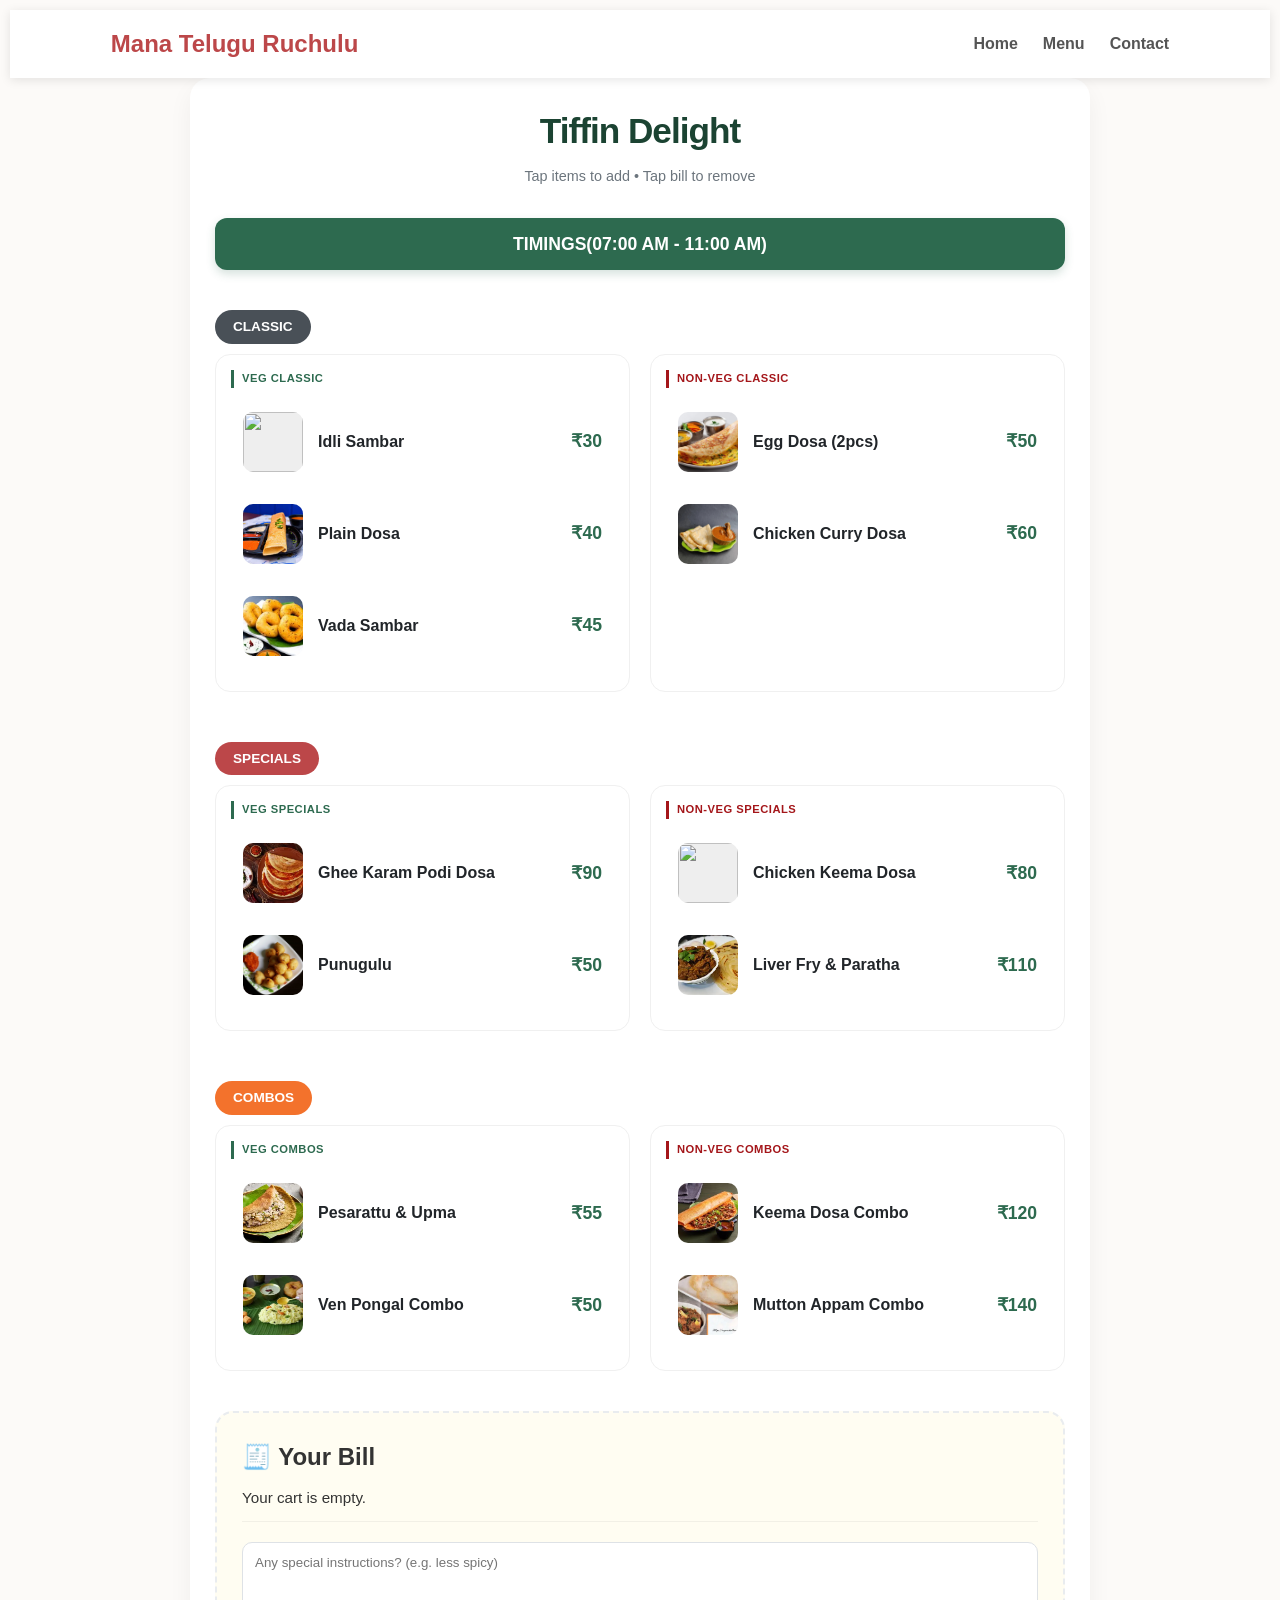
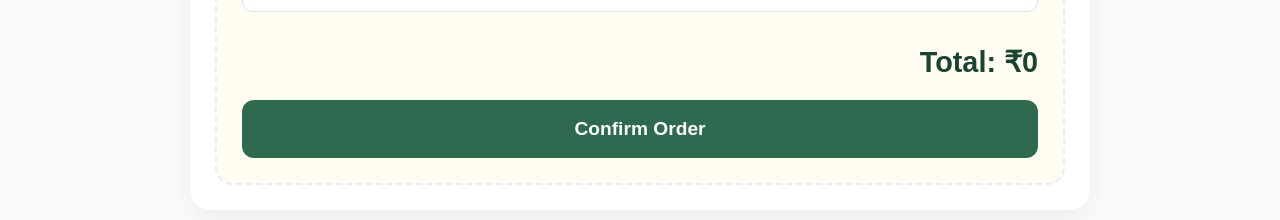
==== menu.html @ 19c9bdcf "Add files via upload" ====
<!DOCTYPE html>
<html lang="en">
<head>
    <meta charset="UTF-8">
    <meta name="viewport" content="width=device-width, initial-scale=1.0">
    <title>Tiffin Delight | Official Menu</title>
    <link rel="stylesheet" href="menu.css">
    <link rel="stylesheet" href="style.css">
</head>
<body>
    <body>
    <nav>
        <div class="logo">Mana Telugu Ruchulu</div>
        <ul>
            <li><a href="index.html">Home</a></li>
            <li><a href="menu.html">Menu</a></li>
            <li><a href="contact.html">Contact</a></li>
        </ul>
    </nav>

<div id="main-content">
    <div class="menu-container">
        <header>
            <h1>Tiffin Delight</h1>
            <p class="tagline"> Tap items to add • Tap bill to remove </p>
        </header>

        <div class="time-header"> TIMINGS(07:00 AM - 11:00 AM)</div>

        <section class="meal-block">
            <div class="category-header">Classic</div>
            <div class="grid-wrapper">
                <div class="column">
                    <span class="section-tag veg-tag">Veg Classic</span>
                    <div class="food-item" onclick="addToCart('Idli Sambar', 30)">
                        <img src="idli.jpeg" class="mini-photo">
                        <div class="item-details"><strong>Idli Sambar</strong></div>
                        <div class="price-tag">₹30</div>
                    </div>
                    <div class="food-item" onclick="addToCart('Plain Dosa', 40)">
                        <img src="plaindosha.jpeg" class="mini-photo">
                        <div class="item-details"><strong>Plain Dosa</strong></div>
                        <div class="price-tag">₹40</div>
                    </div>
                    <div class="food-item" onclick="addToCart('Vada Sambar', 45)">
                        <img src="vada.jpeg" class="mini-photo">
                        <div class="item-details"><strong>Vada Sambar</strong></div>
                        <div class="price-tag">₹45</div>
                    </div>
                </div>
                <div class="column">
                    <span class="section-tag nonveg-tag">Non-Veg Classic</span>
                    <div class="food-item" onclick="addToCart('Egg Dosa (2pcs)', 50)">
                        <img src="egg dosha.jpeg" class="mini-photo">
                        <div class="item-details"><strong>Egg Dosa (2pcs)</strong></div>
                        <div class="price-tag">₹50</div>
                    </div>
                    <div class="food-item" onclick="addToCart('Chicken Curry Dosa', 60)">
                        <img src="chickencurry dosa.jpeg" class="mini-photo">
                        <div class="item-details"><strong>Chicken Curry Dosa</strong></div>
                        <div class="price-tag">₹60</div>
                    </div>
                </div>
            </div>
        </section>

        <section class="meal-block">
            <div class="category-header" style="background: #bc4749;">Specials</div>
            <div class="grid-wrapper">
                <div class="column">
                    <span class="section-tag veg-tag">Veg Specials</span>
                    <div class="food-item" onclick="addToCart('Ghee Karam Podi Dosa', 90)">
                        <img src="gheekaramdosa.webp" class="mini-photo">
                        <div class="item-details"><strong>Ghee Karam Podi Dosa</strong></div>
                        <div class="price-tag">₹90</div>
                    </div>
                    <div class="food-item" onclick="addToCart('Punugulu', 50)">
                        <img src="punugulu.jpeg" class="mini-photo">
                        <div class="item-details"><strong>Punugulu</strong></div>
                        <div class="price-tag">₹50</div>
                    </div>
                </div>
                <div class="column">
                    <span class="section-tag nonveg-tag">Non-Veg Specials</span>
                    <div class="food-item" onclick="addToCart('Chicken Keema Dosa', 80)">
                        <img src="kheemadosa.jpeg" class="mini-photo">
                        <div class="item-details"><strong>Chicken Keema Dosa</strong></div>
                        <div class="price-tag">₹80</div>
                    </div>
                    <div class="food-item" onclick="addToCart('Liver Fry & Paratha', 110)">
                        <img src="liverfry.webp" class="mini-photo">
                        <div class="item-details"><strong>Liver Fry & Paratha</strong></div>
                        <div class="price-tag">₹110</div>
                    </div>
                </div>
            </div>
        </section>

        <section class="meal-block">
            <div class="category-header" style="background: #f3722c;">Combos</div>
            <div class="grid-wrapper">
                <div class="column">
                    <span class="section-tag veg-tag">Veg Combos</span>
                    <div class="food-item" onclick="addToCart('Pesarattu & Upma', 55)">
                        <img src="upmapesarettu.webp" class="mini-photo">
                        <div class="item-details"><strong>Pesarattu & Upma</strong></div>
                        <div class="price-tag">₹55</div>
                    </div>
                    <div class="food-item" onclick="addToCart('Ven Pongal Combo', 50)">
                        <img src="pongal.webp" class="mini-photo">
                        <div class="item-details"><strong>Ven Pongal Combo</strong></div>
                        <div class="price-tag">₹50</div>
                    </div>
                </div>
                <div class="column">
                    <span class="section-tag nonveg-tag">Non-Veg Combos</span>
                    <div class="food-item" onclick="addToCart('Keema Dosa Combo', 120)">
                        <img src="kdosa.jpg" class="mini-photo">
                        <div class="item-details"><strong>Keema Dosa Combo</strong></div>
                        <div class="price-tag">₹120</div>
                    </div>
                    <div class="food-item" onclick="addToCart('Mutton Appam Combo', 140)">
                        <img src="muttonappam.webp" class="mini-photo">
                        <div class="item-details"><strong>Mutton Appam Combo</strong></div>
                        <div class="price-tag">₹140</div>
                    </div>
                </div>
            </div>
        </section>

        <div class="final-bill-section">
            <h2>🧾 Your Bill</h2>
            <div id="billItemsList"><p>Your cart is empty.</p></div>
            
            <textarea id="specialNotes" placeholder="Any special instructions? (e.g. less spicy)"></textarea>

            <div class="bill-total">Total: <span id="totalAmountDisplay">₹0</span></div>
            <button onclick="placeOrder()" class="order-btn">Confirm Order</button>
        </div>
    </div>
</div>

<div id="success-screen" style="display:none;">
    <div class="success-card">
        <h1>✅</h1>
        <h2>Order Received!</h2>
        <button onclick="location.reload()" class="order-btn" style="width: auto; padding: 10px 40px;">Order Again</button>
    </div>
</div>

<script>
    let cart = {};

    function addToCart(name, price) {
        if (!cart[name]) {
            cart[name] = { price: price, qty: 1 };
        } else {
            cart[name].qty++;
        }
        updateBill();
    }

    function removeFromCart(name) {
        if (cart[name].qty > 1) {
            cart[name].qty--;
        } else {
            delete cart[name];
        }
        updateBill();
    }

    function updateBill() {
        const list = document.getElementById('billItemsList');
        const totalDisp = document.getElementById('totalAmountDisplay');
        let total = 0;
        list.innerHTML = "";
        for (let item in cart) {
            let cost = cart[item].qty * cart[item].price;
            total += cost;
            list.innerHTML += `<p onclick="removeFromCart('${item}')">
                <span><b>${item}</b> x ${cart[item].qty}</span>
                <span>₹${cost}</span>
            </p>`;
        }
        if (total === 0) list.innerHTML = "<p>Your cart is empty.</p>";
        totalDisp.innerText = "₹" + total;
    }

    function placeOrder() {
        if (Object.keys(cart).length === 0) {
            alert("Please select some food first!");
            return;
        }
        document.getElementById('main-content').style.display = 'none';
        document.getElementById('success-screen').style.display = 'flex';
    }
</script>
</body>
</html>
---- menu.css ----
body {
    font-family: 'Segoe UI', Roboto, Helvetica, Arial, sans-serif;
    margin: 0;
    padding: 10px;
    background-color: #f4f7f6; /* Soft light grey/green tint */
    color: #333;
}

.menu-container {
    max-width: 900px;
    margin: 0 auto;
    background: #ffffff;
    padding: 25px;
    border-radius: 20px;
    box-shadow: 0 10px 25px rgba(0,0,0,0.05);
}

header {
    text-align: center;
    margin-bottom: 30px;
}

h1 {
    color: #1b4332;
    margin: 0;
    font-size: 2.2rem;
    letter-spacing: -1px;
}

.tagline {
    color: #6c757d;
    font-size: 0.9rem;
    margin-top: 5px;
}

.time-header {
    background: #2d6a4f;
    color: white;
    padding: 12px;
    text-align: center;
    font-weight: bold;
    font-size: 1.1rem;
    border-radius: 12px;
    margin: 20px 0;
    box-shadow: 0 4px 10px rgba(45, 106, 79, 0.2);
}

.category-header {
    background: #495057; /* Grey for Classics */
    color: white;
    padding: 6px 18px;
    font-size: 0.85rem;
    font-weight: 600;
    border-radius: 50px;
    margin: 20px 0 10px 0;
    display: inline-block;
    text-transform: uppercase;
}


.grid-wrapper {
    display: grid;
    grid-template-columns: 1fr 1fr;
    gap: 20px;
    margin-bottom: 30px;
}


@media (max-width: 700px) {
    .grid-wrapper {
        grid-template-columns: 1fr;
    }
}

.column {
    background: #ffffff;
    border: 1px solid #f0f0f0;
    padding: 15px;
    border-radius: 15px;
    transition: border 0.3s ease;
}

.column:hover {
    border-color: #d8e2dc;
}


.section-tag {
    font-size: 0.7rem;
    font-weight: 800;
    text-transform: uppercase;
    display: block;
    margin-bottom: 12px;
    letter-spacing: 0.5px;
}

.veg-tag { color: #2d6a4f; border-left: 3px solid #2d6a4f; padding-left: 8px; }
.nonveg-tag { color: #a4161a; border-left: 3px solid #a4161a; padding-left: 8px; }

.food-item {
    display: flex;
    align-items: center;
    padding: 12px;
    margin-bottom: 8px;
    cursor: pointer;
    border-radius: 12px;
    transition: all 0.2s ease-in-out;
}

.food-item:hover {
    background: #f8fdfa;
    transform: translateX(5px);
}

.mini-photo {
    width: 60px;
    height: 60px;
    border-radius: 10px;
    object-fit: cover;
    margin-right: 15px;
    background: #eee; 
}

.item-details {
    flex: 1;
}

.item-details strong {
    font-size: 1rem;
    display: block;
    color: #212529;
}

.price-tag {
    font-weight: 700;
    color: #2d6a4f;
    font-size: 1.1rem;
}


.final-bill-section {
    background: #fffdf2; 
    border: 2px dashed #e9ecef;
    padding: 25px;
    border-radius: 18px;
    margin-top: 40px;
}

#billItemsList p {
    display: flex;
    justify-content: space-between;
    padding: 10px 0;
    border-bottom: 1px solid rgba(0,0,0,0.05);
    margin: 0;
    cursor: pointer;
    font-size: 0.95rem;
}

#billItemsList p:hover {
    color: #d90429;
    text-decoration: line-through;
}

#specialNotes {
    width: 100%;
    height: 70px;
    margin-top: 20px;
    padding: 12px;
    border: 1px solid #dee2e6;
    border-radius: 10px;
    box-sizing: border-box;
    font-family: inherit;
    resize: none;
    background: #fff;
}

.bill-total {
    text-align: right;
    font-size: 1.8rem;
    font-weight: 800;
    margin-top: 20px;
    color: #1b4332;
}

.order-btn {
    width: 100%;
    padding: 18px;
    background: #2d6a4f;
    color: white;
    border: none;
    border-radius: 12px;
    font-weight: bold;
    cursor: pointer;
    font-size: 1.2rem;
    margin-top: 15px;
    transition: background 0.3s ease;
}

.order-btn:hover {
    background: #1b4332;
}


#success-screen {
    position: fixed;
    top: 0;
    left: 0;
    width: 100%;
    height: 100%;
    background: rgba(255,255,255,0.98);
    display: none; 
    flex-direction: column;
    align-items: center;
    justify-content: center;
    text-align: center;
    z-index: 1000;
}

.success-card h1 { font-size: 5rem; margin-bottom: 10px; }
---- style.css ----
* {
    margin: 0;
    padding: 0;
    box-sizing: border-box;
}

body {
    font-family: 'Segoe UI', Tahoma, Geneva, Verdana, sans-serif;
    line-height: 1.6;
    background-color: #fcfaf8;
    color: #333;
}


nav {
    display: flex;
    justify-content: space-between;
    align-items: center;
    padding: 15px 8%; /* Balanced padding */
    background: #ffffff;
    box-shadow: 0 2px 10px rgba(0,0,0,0.1);
    width: 100%;
    position: relative; 
    z-index: 9999; /* Ensures it stays above menu items */
}

.logo {
    font-size: 1.5rem;
    font-weight: bold;
    color: #bc4749;
}

nav ul {
    display: flex;
    list-style: none;
    margin: 0;
    padding: 0;
}

nav ul li {
    margin-left: 25px;
}

nav ul li a {
    text-decoration: none;
    color: #555;
    font-weight: 600;
    transition: color 0.3s;
}

nav ul li a:hover {
    color: #2d6a4f;
}


.hero {
    height: 60vh;
    /* Use a fallback color if the image doesn't load */
    background: linear-gradient(rgba(0,0,0,0.5), rgba(0,0,0,0.5)), 
                url('image.1.jpg') #333;
    background-size: cover;
    background-position: center;
    color: white;
    display: flex;
    flex-direction: column;
    justify-content: center;
    align-items: center;
    text-align: center;
    padding: 0 20px;
}

.hero h1 {
    font-size: 3rem;
    margin-bottom: 10px;
}

.btn {
    display: inline-block;
    background: #2d6a4f;
    color: white;
    padding: 12px 30px;
    text-decoration: none;
    border-radius: 5px;
    font-weight: bold;
    transition: background 0.3s;
    margin-top: 15px;
}

.btn:hover {
    background: #1b4332;
}

/* --- Features Grid --- */
.container {
    padding: 80px 10%;
    text-align: center;
}

.container h2 {
    margin-bottom: 40px;
    font-size: 2rem;
    color: #1b4332;
}

.grid {
    display: grid;
    grid-template-columns: repeat(auto-fit, minmax(250px, 1fr));
    gap: 30px;
}

.card {
    background: white;
    padding: 30px;
    border-radius: 12px;
    box-shadow: 0 5px 15px rgba(0,0,0,0.05);
    transition: transform 0.3s;
}

.card:hover {
    transform: translateY(-10px);
}

.card h3 {
    color: #bc4749;
    margin-bottom: 15px;
}


footer {
    background: #1b4332;
    color: white;
    text-align: center;
    padding: 20px 0;
    margin-top: 50px;
}
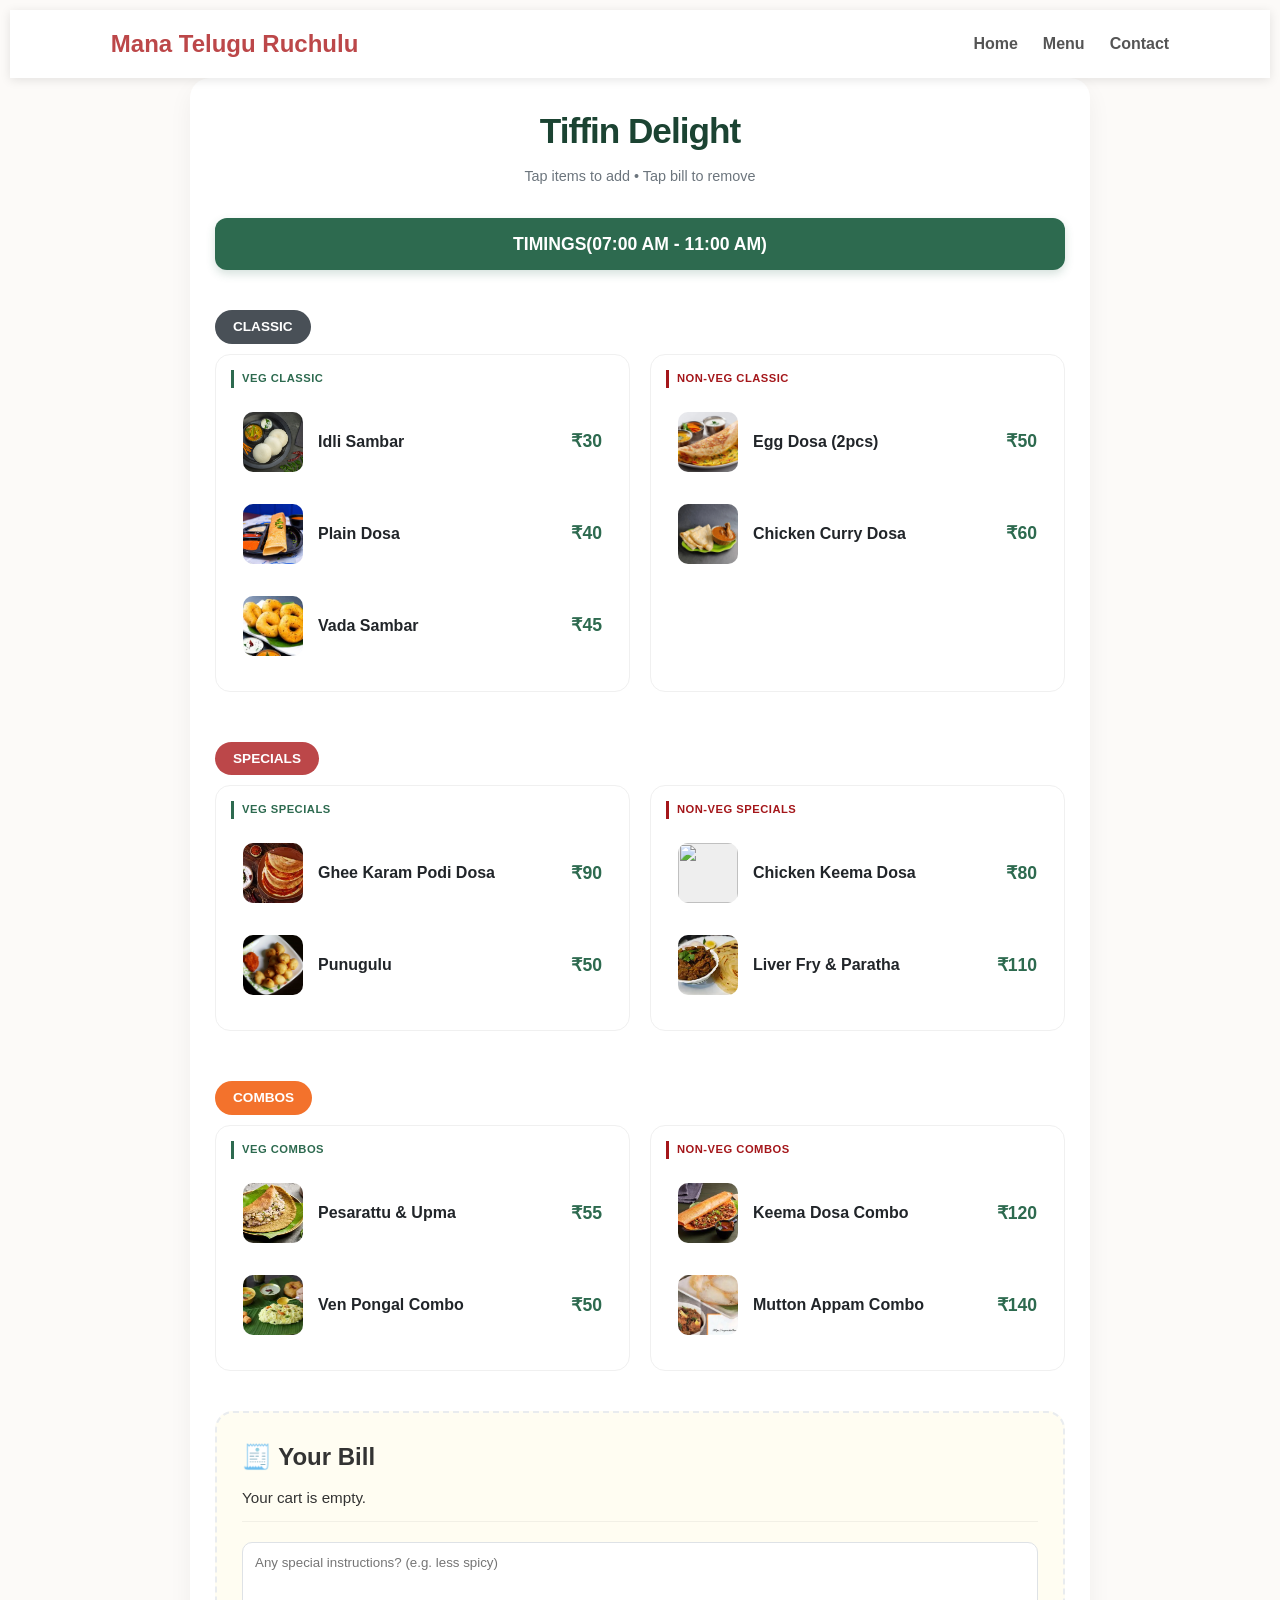
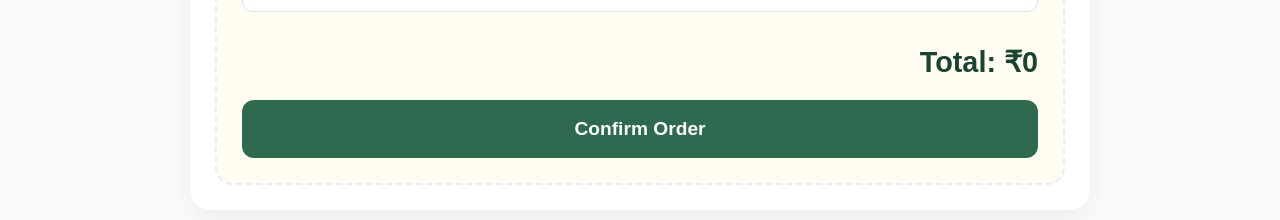
==== commit 564a6228: "Add files via upload" ====
--- a/menu.html
+++ b/menu.html
@@ -23,6 +23,7 @@
         <header>
             <h1>Tiffin Delight</h1>
             <p class="tagline"> Tap items to add • Tap bill to remove </p>
+            
         </header>
 
         <div class="time-header"> TIMINGS(07:00 AM - 11:00 AM)</div>
--- a/menu.css
+++ b/menu.css
@@ -14,7 +14,25 @@
     border-radius: 20px;
     box-shadow: 0 10px 25px rgba(0,0,0,0.05);
 }
-
+.time-header {
+  font-size: 22px;
+  font-weight: bold;
+  text-align: center;
+  margin: 20px 0;
+  color: #bc4749;
+  animation: slideIn 2s ease-in-out forwards;
+}
+
+@keyframes slideIn {
+  from {
+    opacity: 0;
+    transform: translateX(-100%);
+  }
+  to {
+    opacity: 1;
+    transform: translateX(0);
+  }
+}
 header {
     text-align: center;
     margin-bottom: 30px;
